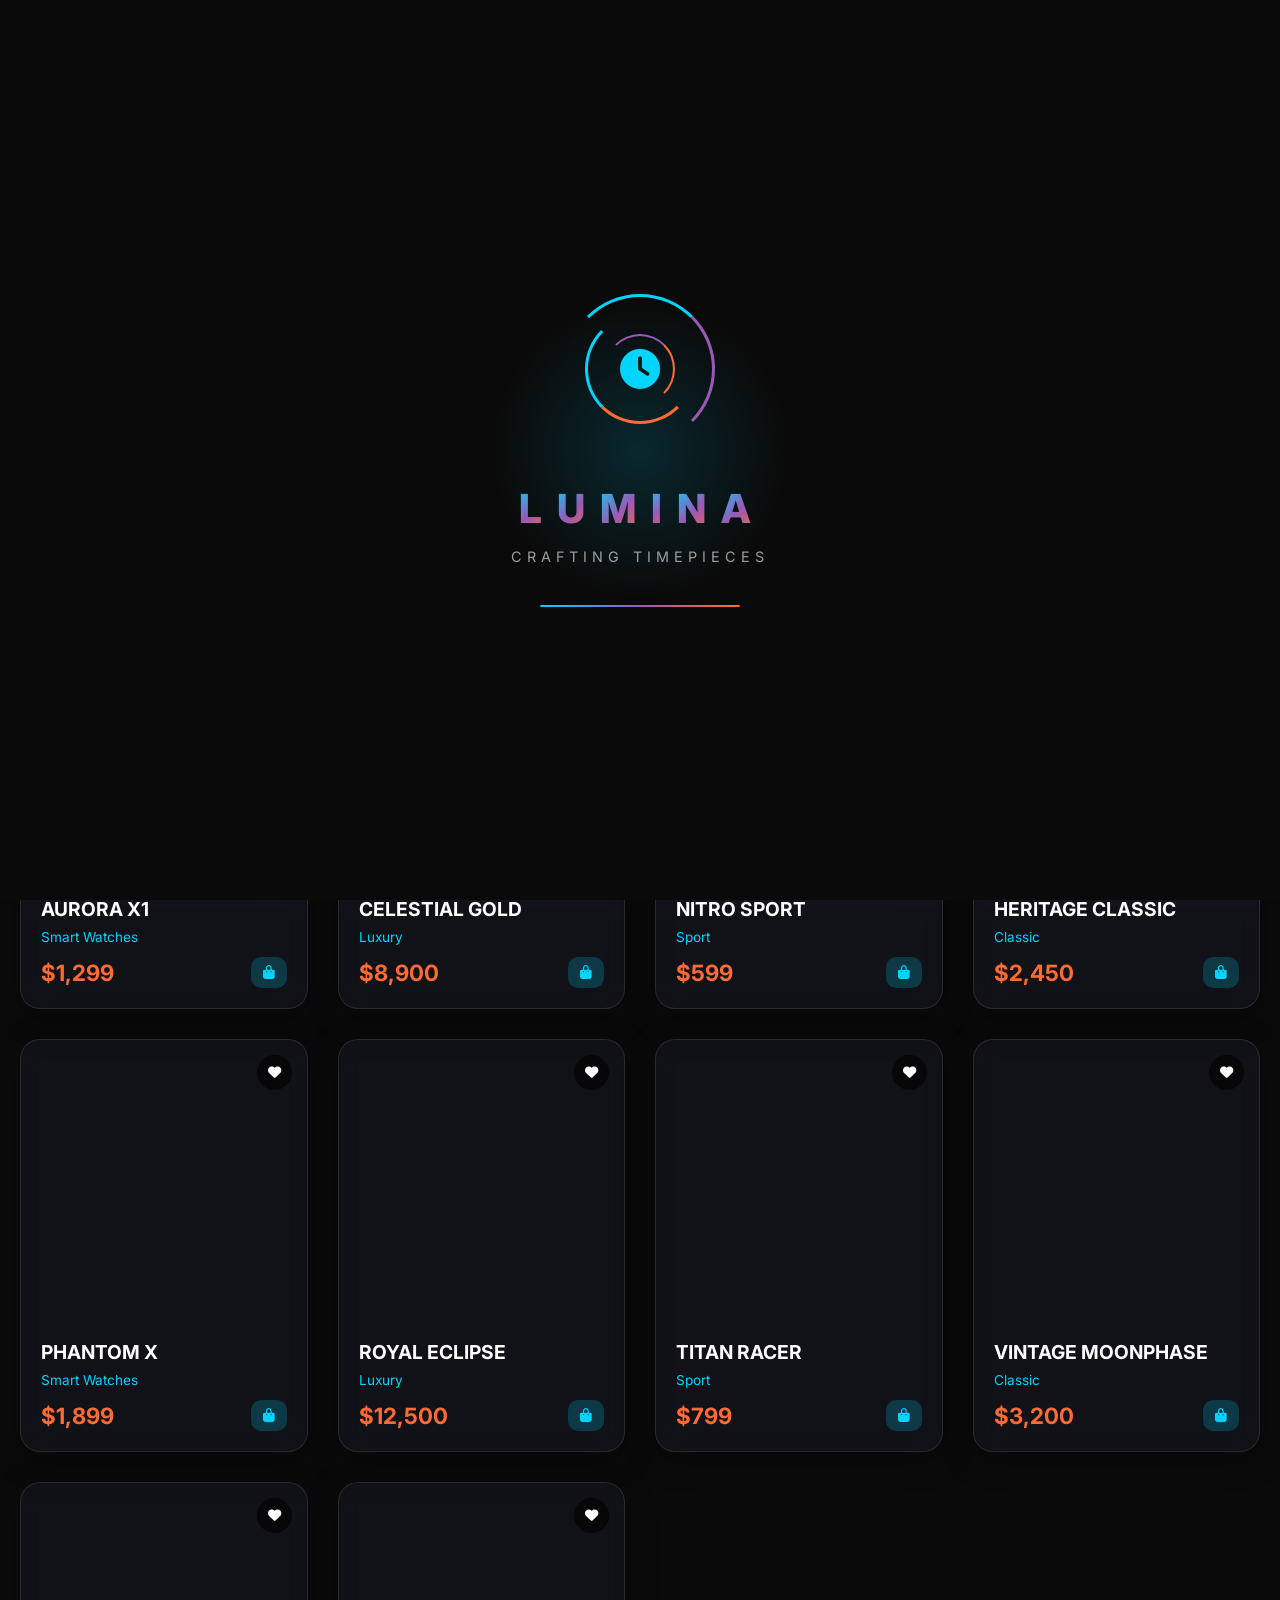
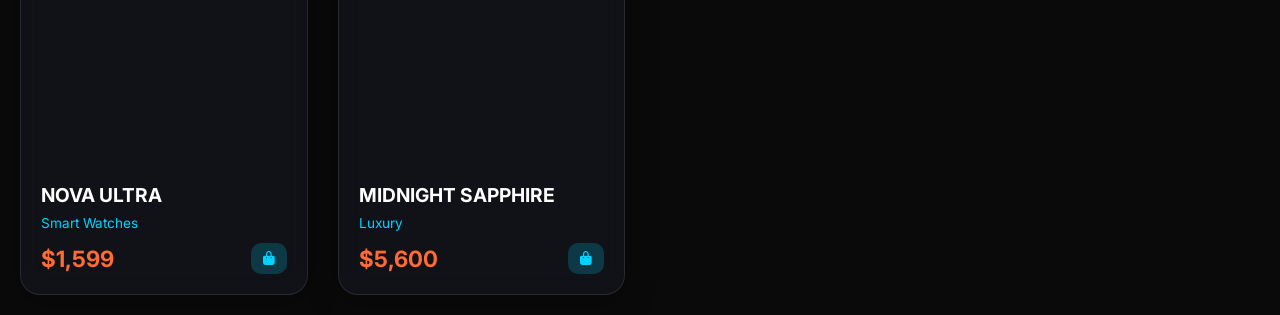
==== admin.html @ 3b51a8f8 "06.04.26(22:30)" ====
<!DOCTYPE html>
<html lang="en">
<head>
    <meta charset="UTF-8">
    <meta name="viewport" content="width=device-width, initial-scale=1.0, user-scalable=yes">
    <title>LUMINA | Admin Dashboard</title>
    <link rel="stylesheet" href="./css/styel.css">
    <link href="https://fonts.googleapis.com/css2?family=Inter:opsz,wght@14..32,300;14..32,400;14..32,600;14..32,700;14..32,800&display=swap" rel="stylesheet">
    <link rel="stylesheet" href="https://cdnjs.cloudflare.com/ajax/libs/font-awesome/6.0.0-beta3/css/all.min.css">
    <style>
        /* Additional admin-specific styles */
        .admin-dashboard {
            max-width: 1400px;
            margin: 0 auto;
            padding: 20px;
        }
        
        .stats-grid {
            display: grid;
            grid-template-columns: repeat(auto-fit, minmax(250px, 1fr));
            gap: 25px;
            margin-bottom: 40px;
        }
        
        .stat-card {
            background: var(--glass-bg);
            backdrop-filter: blur(12px);
            border: 1px solid var(--glass-border);
            border-radius: 20px;
            padding: 25px;
            text-align: center;
            transition: all 0.45s cubic-bezier(0.4, 0, 0.2, 1);
            position: relative;
            overflow: hidden;
        }
        
        .stat-card::before {
            content: '';
            position: absolute;
            top: 0;
            left: -100%;
            width: 100%;
            height: 100%;
            background: linear-gradient(90deg, transparent, rgba(0, 212, 255, 0.1), transparent);
            transition: left 0.5s;
        }
        
        .stat-card:hover::before {
            left: 100%;
        }
        
        .stat-card:hover {
            transform: translateY(-5px);
            box-shadow: 0 10px 30px rgba(0, 212, 255, 0.2);
            border-color: var(--neon-blue);
        }
        
        .stat-card i {
            font-size: 3rem;
            margin-bottom: 15px;
            background: linear-gradient(135deg, var(--neon-blue), var(--neon-purple));
            -webkit-background-clip: text;
            background-clip: text;
            color: transparent;
        }
        
        .stat-card h3 {
            font-size: 2rem;
            margin-bottom: 8px;
        }
        
        .stat-card p {
            color: var(--text-secondary);
            font-size: 0.9rem;
        }
        
        .admin-section {
            background: var(--glass-bg);
            backdrop-filter: blur(12px);
            border: 1px solid var(--glass-border);
            border-radius: 20px;
            padding: 25px;
            margin-bottom: 30px;
            transition: all 0.45s ease;
        }
        
        .admin-section:hover {
            border-color: var(--neon-blue);
            box-shadow: 0 5px 20px rgba(0, 212, 255, 0.1);
        }
        
        .section-title {
            font-size: 1.5rem;
            margin-bottom: 20px;
            display: flex;
            align-items: center;
            gap: 10px;
            color: var(--neon-blue);
            border-bottom: 2px solid var(--neon-blue);
            padding-bottom: 10px;
        }
        
        .products-table {
            overflow-x: auto;
        }
        
        .products-table table {
            width: 100%;
            border-collapse: collapse;
        }
        
        .products-table th,
        .products-table td {
            padding: 12px;
            text-align: left;
            border-bottom: 1px solid var(--glass-border);
        }
        
        .products-table th {
            color: var(--neon-blue);
            font-weight: 600;
            background: rgba(0, 212, 255, 0.05);
        }
        
        .products-table tr:hover {
            background: rgba(0, 212, 255, 0.05);
        }
        
        .product-image-preview {
            width: 50px;
            height: 50px;
            object-fit: cover;
            border-radius: 8px;
        }
        
        .action-buttons {
            display: flex;
            gap: 8px;
        }
        
        .action-btn {
            padding: 6px 12px;
            border: none;
            border-radius: 8px;
            cursor: pointer;
            transition: all 0.45s ease;
            font-size: 0.85rem;
            font-weight: 600;
        }
        
        .edit-btn {
            background: var(--neon-blue);
            color: #000;
        }
        
        .delete-btn {
            background: var(--error);
            color: white;
        }
        
        .action-btn:hover {
            transform: scale(1.05);
            box-shadow: 0 2px 8px rgba(0,0,0,0.3);
        }
        
        .form-group {
            margin-bottom: 20px;
        }
        
        .form-group label {
            display: block;
            margin-bottom: 8px;
            color: var(--text-secondary);
            font-weight: 500;
        }
        
        .form-group input,
        .form-group select,
        .form-group textarea {
            width: 100%;
            padding: 12px;
            background: rgba(255, 255, 255, 0.1);
            border: 1px solid var(--glass-border);
            border-radius: 10px;
            color: var(--text-primary);
            transition: all 0.45s ease;
            font-size: 1rem;
        }
        
        .form-group input:focus,
        .form-group select:focus,
        .form-group textarea:focus {
            outline: none;
            border-color: var(--neon-blue);
            box-shadow: 0 0 15px rgba(0, 212, 255, 0.3);
        }
        
        /* Professional File Upload */
        .file-upload-area {
            border: 2px dashed var(--glass-border);
            border-radius: 12px;
            padding: 20px;
            text-align: center;
            cursor: pointer;
            transition: all 0.45s ease;
            background: rgba(255, 255, 255, 0.03);
        }
        
        .file-upload-area:hover {
            border-color: var(--neon-blue);
            background: rgba(0, 212, 255, 0.05);
        }
        
        .file-upload-area.drag-over {
            border-color: var(--neon-blue);
            background: rgba(0, 212, 255, 0.1);
            transform: scale(1.02);
        }
        
        .upload-icon {
            font-size: 3rem;
            margin-bottom: 10px;
            color: var(--neon-blue);
        }
        
        .upload-text {
            color: var(--text-secondary);
            margin-bottom: 10px;
        }
        
        .upload-hint {
            font-size: 0.8rem;
            color: var(--text-secondary);
            opacity: 0.7;
        }
        
        .image-preview-container {
            margin-top: 15px;
            display: flex;
            justify-content: center;
        }
        
        .image-preview {
            max-width: 200px;
            max-height: 200px;
            border-radius: 12px;
            border: 2px solid var(--neon-blue);
            padding: 5px;
            background: rgba(0,0,0,0.3);
        }
        
        .image-url-input {
            margin-top: 15px;
            position: relative;
        }
        
        .image-url-input input {
            padding-right: 40px;
        }
        
        .clear-image {
            position: absolute;
            right: 10px;
            top: 50%;
            transform: translateY(-50%);
            background: none;
            border: none;
            color: var(--error);
            cursor: pointer;
        }
        
        .quick-actions {
            display: flex;
            gap: 15px;
            margin-bottom: 20px;
            flex-wrap: wrap;
        }
        
        .export-btn {
            background: var(--success);
        }
        
        .bulk-delete-btn {
            background: var(--error);
        }
        
        .back-to-shop {
            position: fixed;
            bottom: 30px;
            right: 30px;
            background: linear-gradient(135deg, var(--neon-blue), var(--neon-purple));
            padding: 12px 20px;
            border-radius: 30px;
            text-decoration: none;
            color: white;
            display: flex;
            align-items: center;
            gap: 10px;
            transition: all 0.45s ease;
            z-index: 100;
            font-weight: 600;
        }
        
        .back-to-shop:hover {
            transform: translateY(-3px);
            box-shadow: 0 5px 20px rgba(0, 212, 255, 0.4);
        }
        
        @media (max-width: 768px) {
            .products-table {
                font-size: 0.85rem;
            }
            
            .action-buttons {
                flex-direction: column;
            }
            
            .stats-grid {
                grid-template-columns: 1fr;
            }
        }
    </style>
</head>
<body>
    <div class="animated-bg"></div>
    <div class="noise-overlay"></div>
    
    <div class="admin-dashboard">
        <!-- Header -->
        <nav class="glass-nav" style="margin: 0 0 30px 0;">
            <div class="nav-brand">
                <div class="brand-icon">
                    <i class="fas fa-crown"></i>
                </div>
                <div class="brand-text">
                    <span class="brand-main">ADMIN</span>
                    <span class="brand-sub">DASHBOARD</span>
                </div>
            </div>
            <div class="nav-controls">
                <span id="admin-welcome" class="welcome-text"></span>
                <button id="logout-admin" class="neon-btn small"><i class="fas fa-sign-out-alt"></i> Logout</button>
            </div>
        </nav>
        
        <!-- Statistics Grid -->
        <div class="stats-grid">
            <div class="stat-card">
                <i class="fas fa-clock"></i>
                <h3 id="total-products">0</h3>
                <p>Total Products</p>
            </div>
            <div class="stat-card">
                <i class="fas fa-tags"></i>
                <h3 id="total-categories">0</h3>
                <p>Categories</p>
            </div>
            <div class="stat-card">
                <i class="fas fa-dollar-sign"></i>
                <h3 id="avg-price">$0</h3>
                <p>Average Price</p>
            </div>
            <div class="stat-card">
                <i class="fas fa-chart-line"></i>
                <h3 id="total-value">$0</h3>
                <p>Inventory Value</p>
            </div>
        </div>
        
        <!-- Quick Actions -->
        <div class="admin-section">
            <div class="section-title">
                <i class="fas fa-bolt"></i>
                <span>Quick Actions</span>
            </div>
            <div class="quick-actions">
                <button id="export-data-btn" class="neon-btn export-btn"><i class="fas fa-download"></i> Export Products</button>
                <button id="bulk-delete-btn" class="neon-btn bulk-delete-btn"><i class="fas fa-trash-alt"></i> Clear All Products</button>
                <button id="refresh-stats-btn" class="neon-btn"><i class="fas fa-sync-alt"></i> Refresh Stats</button>
            </div>
        </div>
        
        <!-- Add/Edit Product Form -->
        <div class="admin-section">
            <div class="section-title">
                <i class="fas fa-plus-circle"></i>
                <span id="form-title">Add New Product</span>
            </div>
            <form id="product-form">
                <div class="form-group">
                    <label><i class="fas fa-tag"></i> Product Name *</label>
                    <input type="text" id="product-name" required placeholder="e.g., AURORA X1">
                </div>
                <div class="form-group">
                    <label><i class="fas fa-dollar-sign"></i> Price (USD) *</label>
                    <input type="number" id="product-price" required placeholder="1299" step="1">
                </div>
                <div class="form-group">
                    <label><i class="fas fa-folder"></i> Category *</label>
                    <select id="product-category" required>
                        <option value="Smart Watches">⌚ Smart Watches</option>
                        <option value="Luxury">💎 Luxury</option>
                        <option value="Sport">🏃 Sport</option>
                        <option value="Classic">🎩 Classic</option>
                    </select>
                </div>
                <div class="form-group">
                    <label><i class="fas fa-align-left"></i> Description *</label>
                    <textarea id="product-description" required rows="3" placeholder="Product description..."></textarea>
                </div>
                <div class="form-group">
                    <label><i class="fas fa-image"></i> Product Image</label>
                    
                    <!-- Professional File Upload Area -->
                    <div id="file-upload-area" class="file-upload-area">
                        <div class="upload-icon">
                            <i class="fas fa-cloud-upload-alt"></i>
                        </div>
                        <div class="upload-text">Drag & drop an image here or click to browse</div>
                        <div class="upload-hint">Supports JPG, PNG, GIF (Max 5MB)</div>
                        <input type="file" id="product-image-file" accept="image/*" style="display: none;">
                    </div>
                    
                    <!-- OR Divider -->
                    <div style="text-align: center; margin: 15px 0; color: var(--text-secondary);">
                        <span>━━━━━ OR ━━━━━</span>
                    </div>
                    
                    <!-- Image URL Input -->
                    <div class="image-url-input">
                        <input type="text" id="product-image-url" placeholder="Enter image URL...">
                        <button type="button" id="clear-image" class="clear-image" style="display: none;">
                            <i class="fas fa-times-circle"></i>
                        </button>
                    </div>
                    
                    <!-- Image Preview -->
                    <div id="image-preview-container" class="image-preview-container"></div>
                </div>
                <div class="form-group">
                    <button type="submit" id="submit-product" class="neon-btn"><i class="fas fa-save"></i> Add Product</button>
                    <button type="button" id="cancel-edit" class="neon-btn outline" style="display:none;"><i class="fas fa-times"></i> Cancel Edit</button>
                </div>
            </form>
        </div>
        
        <!-- Products Management Table -->
        <div class="admin-section">
            <div class="section-title">
                <i class="fas fa-list-ul"></i>
                <span>Manage Products</span>
            </div>
            <div class="products-table">
                <table>
                    <thead>
                        <tr>
                            <th>Image</th>
                            <th>Name</th>
                            <th>Category</th>
                            <th>Price</th>
                            <th>Actions</th>
                        </tr>
                    </thead>
                    <tbody id="products-table-body">
                        <tr><td colspan="5">Loading products...</td></tr>
                    </tbody>
                </table>
            </div>
        </div>
        
        <!-- Category Management -->
        <div class="admin-section">
            <div class="section-title">
                <i class="fas fa-chart-pie"></i>
                <span>Category Statistics</span>
            </div>
            <div id="category-stats" style="display: grid; grid-template-columns: repeat(auto-fit, minmax(200px, 1fr)); gap: 15px;">
            </div>
        </div>
    </div>
    
    <a href="index.html" class="back-to-shop">
        <i class="fas fa-store"></i>
        Back to Shop
    </a>
    
    <div id="toast-container"></div>
    
    <script src="./js/admin.js"></script>
</body>
</html>
---- css/styel.css ----
/* ==================== RESET & BASE ==================== */
* {
    margin: 0;
    padding: 0;
    box-sizing: border-box;
}

:root {
    --bg-dark: #0a0a0a;
    --bg-darker: #050505;
    --glass-bg: rgba(20, 20, 30, 0.7);
    --glass-border: rgba(255, 255, 255, 0.1);
    --neon-blue: #00d4ff;
    --neon-purple: #9b59b6;
    --neon-orange: #ff6b35;
    --text-primary: #ffffff;
    --text-secondary: rgba(255, 255, 255, 0.7);
    --card-bg: rgba(25, 25, 35, 0.8);
    --success: #00ff88;
    --error: #ff4757;
    --warning: #ffa502;
}

body.light-mode {
    --bg-dark: #f5f5f7;
    --bg-darker: #e8e8ec;
    --glass-bg: rgba(255, 255, 255, 0.8);
    --glass-border: rgba(0, 0, 0, 0.1);
    --text-primary: #1a1a2e;
    --text-secondary: rgba(0, 0, 0, 0.7);
    --card-bg: rgba(255, 255, 255, 0.9);
}

body {
    font-family: 'Inter', sans-serif;
    background: var(--bg-dark);
    color: var(--text-primary);
    overflow-x: hidden;
    transition: all 0.45s cubic-bezier(0.4, 0, 0.2, 1);
}

/* ==================== NOISE OVERLAY ==================== */
.noise-overlay {
    position: fixed;
    top: 0;
    left: 0;
    width: 100%;
    height: 100%;
    pointer-events: none;
    z-index: -1;
    opacity: 0.03;
    background-image: url("data:image/svg+xml,%3Csvg viewBox='0 0 400 400' xmlns='http://www.w3.org/2000/svg'%3E%3Cfilter id='noiseFilter'%3E%3CfeTurbulence type='fractalNoise' baseFrequency='0.9' numOctaves='3' stitchTiles='stitch'/%3E%3C/filter%3E%3Crect width='100%25' height='100%25' filter='url(%23noiseFilter)'/%3E%3C/svg%3E");
}

/* ==================== PREMIUM LOADER (Fixed - Visible & Slower) ==================== */
#loader-wrapper {
    position: fixed;
    top: 0;
    left: 0;
    width: 100%;
    height: 100%;
    background: #0a0a0a;
    display: flex;
    flex-direction: column;
    justify-content: center;
    align-items: center;
    z-index: 9999;
    transition: opacity 1s ease;
}

/* Background glow effect */
#loader-wrapper::before {
    content: '';
    position: absolute;
    top: 50%;
    left: 50%;
    transform: translate(-50%, -50%);
    width: 300px;
    height: 300px;
    background: radial-gradient(circle, rgba(0,212,255,0.15) 0%, transparent 70%);
    border-radius: 50%;
    animation: glowPulse 2s ease-in-out infinite;
}

.loader-container {
    position: relative;
    width: 150px;
    height: 150px;
    margin-bottom: 40px;
    z-index: 2;
}

/* Outer ring */
.loader-ring {
    position: absolute;
    top: 0;
    left: 0;
    width: 100%;
    height: 100%;
    border: 3px solid transparent;
    border-top: 3px solid #00d4ff;
    border-right: 3px solid #9b59b6;
    border-radius: 50%;
    animation: spin 2s linear infinite;
}

/* Middle ring */
.loader-ring-middle {
    position: absolute;
    top: 20px;
    left: 20px;
    width: calc(100% - 40px);
    height: calc(100% - 40px);
    border: 3px solid transparent;
    border-bottom: 3px solid #ff6b35;
    border-left: 3px solid #00d4ff;
    border-radius: 50%;
    animation: spin-reverse 1.5s linear infinite;
}

/* Inner ring */
.loader-ring-inner {
    position: absolute;
    top: 40px;
    left: 40px;
    width: calc(100% - 80px);
    height: calc(100% - 80px);
    border: 2px solid transparent;
    border-top: 2px solid #9b59b6;
    border-right: 2px solid #ff6b35;
    border-radius: 50%;
    animation: spin 1.2s linear infinite;
}

/* Center logo */
.loader-logo {
    position: absolute;
    top: 50%;
    left: 50%;
    transform: translate(-50%, -50%);
    font-size: 2.5rem;
    color: #00d4ff;
    animation: pulseGlow 2s ease-in-out infinite;
}

/* Main text - LUMINA */
.loader-text {
    font-size: 2.5rem;
    font-weight: 800;
    letter-spacing: 10px;
    margin-bottom: 15px;
    display: flex;
    gap: 5px;
    z-index: 2;
}

.loader-text span {
    display: inline-block;
    background: linear-gradient(135deg, #00d4ff, #9b59b6, #ff6b35);
    -webkit-background-clip: text;
    background-clip: text;
    color: transparent;
    opacity: 0;
    transform: translateY(30px);
    animation: letterRise 0.6s ease forwards;
}

.loader-text span:nth-child(1) { animation-delay: 0.1s; }
.loader-text span:nth-child(2) { animation-delay: 0.2s; }
.loader-text span:nth-child(3) { animation-delay: 0.3s; }
.loader-text span:nth-child(4) { animation-delay: 0.4s; }
.loader-text span:nth-child(5) { animation-delay: 0.5s; }
.loader-text span:nth-child(6) { animation-delay: 0.6s; }

/* Subtitle */
.loader-subtitle {
    font-size: 0.9rem;
    letter-spacing: 5px;
    color: rgba(255, 255, 255, 0.6);
    z-index: 2;
    opacity: 0;
    animation: fadeInUp 0.8s ease forwards 0.8s;
}

/* Progress bar */
.loader-progress {
    width: 200px;
    height: 2px;
    background: rgba(255, 255, 255, 0.1);
    border-radius: 2px;
    margin-top: 40px;
    overflow: hidden;
    z-index: 2;
}

.loader-progress-bar {
    height: 100%;
    width: 0%;
    background: linear-gradient(90deg, #00d4ff, #9b59b6, #ff6b35);
    border-radius: 2px;
    animation: progressLoad 2.5s ease-out forwards;
}

/* Animations */
@keyframes spin {
    to { transform: rotate(360deg); }
}

@keyframes spin-reverse {
    to { transform: rotate(-360deg); }
}

@keyframes pulseGlow {
    0%, 100% { 
        opacity: 1; 
        text-shadow: 0 0 10px #00d4ff;
    }
    50% { 
        opacity: 0.7; 
        text-shadow: 0 0 30px #00d4ff, 0 0 10px #9b59b6;
    }
}

@keyframes glowPulse {
    0%, 100% { 
        opacity: 0.3;
        transform: translate(-50%, -50%) scale(1);
    }
    50% { 
        opacity: 0.6;
        transform: translate(-50%, -50%) scale(1.2);
    }
}

@keyframes letterRise {
    0% { 
        opacity: 0; 
        transform: translateY(30px);
    }
    100% { 
        opacity: 1; 
        transform: translateY(0);
    }
}

@keyframes fadeInUp {
    from {
        opacity: 0;
        transform: translateY(20px);
    }
    to {
        opacity: 1;
        transform: translateY(0);
    }
}

@keyframes progressLoad {
    0% { width: 0%; }
    30% { width: 40%; }
    60% { width: 75%; }
    100% { width: 100%; }
}
/* ==================== ANIMATED BACKGROUND ==================== */
.animated-bg {
    position: fixed;
    top: 0;
    left: 0;
    width: 100%;
    height: 100%;
    z-index: -2;
    background: radial-gradient(circle at 20% 50%, rgba(0, 212, 255, 0.08) 0%, transparent 50%),
                radial-gradient(circle at 80% 80%, rgba(155, 89, 182, 0.08) 0%, transparent 50%),
                linear-gradient(135deg, #0a0a0a 0%, #1a1a2e 100%);
}

body.light-mode .animated-bg {
    background: radial-gradient(circle at 20% 50%, rgba(0, 212, 255, 0.1) 0%, transparent 50%),
                radial-gradient(circle at 80% 80%, rgba(155, 89, 182, 0.08) 0%, transparent 50%),
                linear-gradient(135deg, #e8e8ec 0%, #ffffff 100%);
}

/* ==================== GLASSMORPHISM ==================== */
.glass-nav, .glass-card, .slide-panel, .modal-content {
    background: var(--glass-bg);
    backdrop-filter: blur(12px);
    border: 1px solid var(--glass-border);
    border-radius: 20px;
    box-shadow: 0 8px 32px rgba(0, 0, 0, 0.3);
    transition: all 0.45s cubic-bezier(0.4, 0, 0.2, 1);
}

/* ==================== PREMIUM NAVBAR ==================== */
.glass-nav {
    position: sticky;
    top: 20px;
    margin: 20px;
    padding: 12px 30px;
    display: flex;
    justify-content: space-between;
    align-items: center;
    z-index: 100;
    backdrop-filter: blur(20px);
}

.nav-brand {
    display: flex;
    align-items: center;
    gap: 15px;
}

.brand-icon {
    position: relative;
    font-size: 2rem;
    color: var(--neon-blue);
}

.brand-text {
    display: flex;
    flex-direction: column;
}

.brand-main {
    font-size: 1.5rem;
    font-weight: 800;
    background: linear-gradient(135deg, var(--neon-blue), var(--neon-purple));
    -webkit-background-clip: text;
    background-clip: text;
    color: transparent;
    letter-spacing: 2px;
}

.brand-sub {
    font-size: 0.7rem;
    letter-spacing: 3px;
    color: var(--text-secondary);
}

.nav-controls {
    display: flex;
    gap: 15px;
    align-items: center;
    flex-wrap: wrap;
}

.icon-group {
    display: flex;
    gap: 10px;
}

.icon-btn {
    background: rgba(255, 255, 255, 0.05);
    border: 1px solid var(--glass-border);
    color: var(--text-primary);
    padding: 10px 15px;
    border-radius: 12px;
    cursor: pointer;
    transition: all 0.45s cubic-bezier(0.4, 0, 0.2, 1);
    position: relative;
}

.icon-btn .tooltip {
    position: absolute;
    bottom: -30px;
    left: 50%;
    transform: translateX(-50%);
    background: var(--neon-blue);
    color: #000;
    padding: 4px 8px;
    border-radius: 6px;
    font-size: 0.7rem;
    white-space: nowrap;
    opacity: 0;
    visibility: hidden;
    transition: all 0.3s;
    pointer-events: none;
}

.icon-btn:hover .tooltip {
    opacity: 1;
    visibility: visible;
    bottom: -35px;
}

.icon-btn:hover {
    background: var(--neon-blue);
    color: #000;
    transform: translateY(-2px);
    box-shadow: 0 0 20px rgba(0, 212, 255, 0.5);
}

.badge {
    position: absolute;
    top: -5px;
    right: -5px;
    background: var(--neon-orange);
    color: white;
    font-size: 0.7rem;
    padding: 2px 6px;
    border-radius: 20px;
    font-weight: bold;
}

/* ==================== HERO SECTION ==================== */
.hero-section {
    text-align: center;
    padding: 60px 20px 40px;
    margin: 0 20px;
}

.hero-badge {
    display: inline-block;
    background: rgba(0, 212, 255, 0.1);
    border: 1px solid var(--neon-blue);
    padding: 5px 15px;
    border-radius: 30px;
    font-size: 0.8rem;
    color: var(--neon-blue);
    margin-bottom: 20px;
}

.hero-title {
    font-size: 3.5rem;
    font-weight: 800;
    margin-bottom: 20px;
    line-height: 1.2;
}

.gradient-text {
    background: linear-gradient(135deg, var(--neon-blue), var(--neon-purple), var(--neon-orange));
    -webkit-background-clip: text;
    background-clip: text;
    color: transparent;
}

.hero-subtitle {
    font-size: 1.1rem;
    color: var(--text-secondary);
    max-width: 600px;
    margin: 0 auto 30px;
    line-height: 1.6;
}

.hero-stats {
    display: flex;
    justify-content: center;
    gap: 50px;
}

.hero-stat {
    text-align: center;
}

.stat-number {
    display: block;
    font-size: 1.5rem;
    font-weight: 700;
    color: var(--neon-blue);
}

.stat-label {
    font-size: 0.8rem;
    color: var(--text-secondary);
}

/* ==================== SEARCH ==================== */
.search-wrapper {
    position: relative;
}

.search-wrapper i {
    position: absolute;
    left: 15px;
    top: 50%;
    transform: translateY(-50%);
    color: var(--text-secondary);
    z-index: 1;
}

.search-wrapper input {
    background: rgba(255, 255, 255, 0.1);
    border: 1px solid var(--glass-border);
    color: var(--text-primary);
    padding: 10px 15px 10px 40px;
    border-radius: 12px;
    width: 250px;
    transition: all 0.45s cubic-bezier(0.4, 0, 0.2, 1);
}

.search-wrapper input:focus {
    outline: none;
    border-color: var(--neon-blue);
    box-shadow: 0 0 15px rgba(0, 212, 255, 0.3);
}

/* ==================== BUTTONS ==================== */
.neon-btn {
    background: linear-gradient(135deg, var(--neon-blue), var(--neon-purple));
    border: none;
    color: white;
    padding: 10px 25px;
    border-radius: 12px;
    font-weight: 600;
    cursor: pointer;
    transition: all 0.45s cubic-bezier(0.4, 0, 0.2, 1);
    position: relative;
    overflow: hidden;
}

.neon-btn:hover {
    transform: translateY(-2px);
    box-shadow: 0 0 25px rgba(0, 212, 255, 0.6);
}

.neon-btn.small {
    padding: 6px 15px;
    font-size: 0.85rem;
}

.neon-btn.outline {
    background: transparent;
    border: 2px solid var(--neon-blue);
}

.neon-btn.full {
    width: 100%;
}

.neon-btn::after {
    content: '';
    position: absolute;
    top: 50%;
    left: 50%;
    width: 0;
    height: 0;
    border-radius: 50%;
    background: rgba(255, 255, 255, 0.5);
    transform: translate(-50%, -50%);
    transition: width 0.6s, height 0.6s;
}

.neon-btn:active::after {
    width: 300px;
    height: 300px;
}

/* ==================== CATEGORY FILTER ==================== */
.category-strip {
    display: flex;
    gap: 15px;
    justify-content: center;
    margin: 30px 20px;
    flex-wrap: wrap;
}

.cat-filter {
    background: var(--card-bg);
    border: 1px solid var(--glass-border);
    color: var(--text-primary);
    padding: 10px 25px;
    border-radius: 30px;
    cursor: pointer;
    transition: all 0.45s cubic-bezier(0.4, 0, 0.2, 1);
    font-weight: 500;
    display: inline-flex;
    align-items: center;
    gap: 8px;
}

.cat-filter i {
    font-size: 1rem;
}

.cat-filter:hover, .cat-filter.active {
    background: linear-gradient(135deg, var(--neon-blue), var(--neon-purple));
    color: white;
    transform: translateY(-3px);
    box-shadow: 0 5px 20px rgba(0, 212, 255, 0.4);
}

/* ==================== PRODUCTS GRID ==================== */
.products-grid {
    display: grid;
    grid-template-columns: repeat(auto-fill, minmax(280px, 1fr));
    gap: 30px;
    padding: 20px;
    margin: 0 auto;
    max-width: 1400px;
}

.product-card {
    cursor: pointer;
    transition: all 0.45s cubic-bezier(0.4, 0, 0.2, 1);
    overflow: hidden;
    position: relative;
    background: var(--glass-bg);
    backdrop-filter: blur(12px);
    border: 1px solid var(--glass-border);
    border-radius: 20px;
}

.product-card:hover {
    transform: translateY(-10px) scale(1.02);
    box-shadow: 0 20px 40px rgba(0, 212, 255, 0.2);
    border-color: var(--neon-blue);
}

.card-img-wrapper {
    position: relative;
    overflow: hidden;
    height: 280px;
}

.card-img-wrapper img {
    width: 100%;
    height: 100%;
    object-fit: cover;
    transition: transform 0.45s cubic-bezier(0.4, 0, 0.2, 1);
}

.product-card:hover .card-img-wrapper img {
    transform: scale(1.1);
}

.fav-btn {
    position: absolute;
    top: 15px;
    right: 15px;
    background: rgba(0, 0, 0, 0.6);
    border: none;
    color: white;
    width: 35px;
    height: 35px;
    border-radius: 50%;
    cursor: pointer;
    transition: all 0.45s cubic-bezier(0.4, 0, 0.2, 1);
    z-index: 2;
    display: flex;
    align-items: center;
    justify-content: center;
}

.fav-btn.active {
    color: #ff4757;
    background: rgba(255, 71, 87, 0.8);
}

.fav-btn:hover {
    transform: scale(1.1);
}

.card-info {
    padding: 20px;
}

.card-info h3 {
    font-size: 1.2rem;
    margin-bottom: 8px;
}

.category {
    color: var(--neon-blue);
    font-size: 0.85rem;
    margin-bottom: 12px;
}

.price-row {
    display: flex;
    justify-content: space-between;
    align-items: center;
}

.price {
    font-size: 1.4rem;
    font-weight: 700;
    color: var(--neon-orange);
}

.quick-cart {
    background: rgba(0, 212, 255, 0.2);
    border: none;
    color: var(--neon-blue);
    padding: 8px 12px;
    border-radius: 10px;
    cursor: pointer;
    transition: all 0.45s cubic-bezier(0.4, 0, 0.2, 1);
}

.quick-cart:hover {
    background: var(--neon-blue);
    color: #000;
    transform: scale(1.1);
}

/* ==================== MODAL ==================== */
.modal {
    display: none;
    position: fixed;
    top: 0;
    left: 0;
    width: 100%;
    height: 100%;
    background: rgba(0, 0, 0, 0.8);
    backdrop-filter: blur(8px);
    z-index: 1000;
    justify-content: center;
    align-items: center;
}

.modal-content {
    max-width: 500px;
    width: 90%;
    padding: 30px;
    position: relative;
    animation: modalSlideIn 0.45s cubic-bezier(0.4, 0, 0.2, 1);
}

@keyframes modalSlideIn {
    from {
        transform: translateY(-50px);
        opacity: 0;
    }
    to {
        transform: translateY(0);
        opacity: 1;
    }
}

.modal-close {
    position: absolute;
    top: 15px;
    right: 20px;
    font-size: 2rem;
    cursor: pointer;
    transition: all 0.45s cubic-bezier(0.4, 0, 0.2, 1);
}

.modal-close:hover {
    color: var(--neon-blue);
    transform: rotate(90deg);
}

.modal-actions {
    display: flex;
    gap: 15px;
    margin-top: 20px;
}

#modal-details img {
    width: 100%;
    border-radius: 16px;
    margin-bottom: 1rem;
}

#modal-details h2 {
    font-size: 1.5rem;
    margin-bottom: 10px;
}

#modal-details .price {
    font-size: 1.8rem;
    margin: 15px 0;
}

#modal-details .description {
    line-height: 1.6;
    color: var(--text-secondary);
}

/* ==================== AUTH MODALS ==================== */
.auth-modal .modal-content {
    max-width: 400px;
    text-align: center;
}

.auth-icon {
    font-size: 3rem;
    color: var(--neon-blue);
    margin-bottom: 15px;
}

.auth-modal h3 {
    font-size: 1.8rem;
    margin-bottom: 8px;
    background: linear-gradient(135deg, var(--neon-blue), var(--neon-purple));
    -webkit-background-clip: text;
    background-clip: text;
    color: transparent;
}

.auth-subtitle {
    color: var(--text-secondary);
    margin-bottom: 25px;
    font-size: 0.9rem;
}

.auth-modal input {
    width: 100%;
    padding: 14px;
    margin-bottom: 20px;
    background: rgba(255, 255, 255, 0.1);
    border: 1px solid var(--glass-border);
    border-radius: 12px;
    color: var(--text-primary);
    font-size: 1rem;
    transition: all 0.45s cubic-bezier(0.4, 0, 0.2, 1);
}

.auth-modal input:focus {
    outline: none;
    border-color: var(--neon-blue);
    box-shadow: 0 0 15px rgba(0, 212, 255, 0.3);
}

.auth-footer {
    margin-top: 20px;
    color: var(--text-secondary);
    font-size: 0.9rem;
}

.auth-footer a {
    color: var(--neon-blue);
    text-decoration: none;
    cursor: pointer;
}

.auth-footer a:hover {
    text-decoration: underline;
}

/* ==================== SLIDE PANELS ==================== */
.slide-panel {
    position: fixed;
    top: 0;
    right: -450px;
    width: 400px;
    height: 100vh;
    background: var(--glass-bg);
    backdrop-filter: blur(20px);
    z-index: 1001;
    transition: right 0.45s cubic-bezier(0.4, 0, 0.2, 1);
    display: flex;
    flex-direction: column;
    border-left: 1px solid var(--glass-border);
}

.slide-panel.open {
    right: 0;
}

.panel-header {
    padding: 20px;
    border-bottom: 1px solid var(--glass-border);
    display: flex;
    justify-content: space-between;
    align-items: center;
}

.panel-title {
    font-size: 1.3rem;
    font-weight: 700;
    display: flex;
    align-items: center;
    gap: 10px;
}

.panel-title i {
    color: var(--neon-blue);
}

.close-panel {
    background: none;
    border: none;
    color: var(--text-primary);
    font-size: 1.5rem;
    cursor: pointer;
    transition: all 0.45s ease;
}

.close-panel:hover {
    transform: rotate(90deg);
    color: var(--neon-blue);
}

.cart-items {
    flex: 1;
    overflow-y: auto;
    padding: 20px;
}

.cart-item {
    display: flex;
    gap: 15px;
    padding: 15px;
    background: rgba(255, 255, 255, 0.05);
    border-radius: 12px;
    margin-bottom: 10px;
    transition: all 0.45s cubic-bezier(0.4, 0, 0.2, 1);
}

.cart-item:hover {
    background: rgba(0, 212, 255, 0.1);
    transform: translateX(-5px);
}

.cart-item img {
    width: 70px;
    height: 70px;
    object-fit: cover;
    border-radius: 10px;
}

.cart-item-info {
    flex: 1;
}

.cart-item-info h4 {
    margin-bottom: 5px;
}

.qty-control {
    display: flex;
    gap: 10px;
    align-items: center;
    margin-top: 10px;
}

.qty-btn {
    background: rgba(0, 212, 255, 0.2);
    border: none;
    color: var(--neon-blue);
    padding: 5px 10px;
    border-radius: 8px;
    cursor: pointer;
    transition: all 0.45s cubic-bezier(0.4, 0, 0.2, 1);
}

.qty-btn:hover {
    background: var(--neon-blue);
    color: #000;
    transform: scale(1.05);
}

.remove-item {
    background: rgba(255, 71, 87, 0.2);
    border: none;
    color: var(--error);
    padding: 5px 10px;
    border-radius: 8px;
    cursor: pointer;
    transition: all 0.45s ease;
}

.remove-item:hover {
    background: var(--error);
    color: white;
    transform: scale(1.05);
}

.cart-footer {
    padding: 20px;
    border-top: 1px solid var(--glass-border);
}

.cart-total {
    font-size: 1.3rem;
    font-weight: 700;
    text-align: right;
    margin-bottom: 15px;
}

/* ==================== TOAST NOTIFICATIONS ==================== */
#toast-container {
    position: fixed;
    bottom: 20px;
    right: 20px;
    z-index: 9999;
}

.toast {
    background: var(--card-bg);
    backdrop-filter: blur(10px);
    border-left: 4px solid var(--neon-blue);
    padding: 15px 25px;
    margin-top: 10px;
    border-radius: 10px;
    animation: slideInRight 0.45s cubic-bezier(0.4, 0, 0.2, 1);
    display: flex;
    align-items: center;
    gap: 12px;
    box-shadow: 0 5px 20px rgba(0, 0, 0, 0.3);
}

.toast.success { border-left-color: var(--success); }
.toast.error { border-left-color: var(--error); }
.toast.info { border-left-color: var(--neon-blue); }

@keyframes slideInRight {
    from { transform: translateX(100%); opacity: 0; }
    to { transform: translateX(0); opacity: 1; }
}

/* ==================== EMPTY STATES ==================== */
.empty-state, .empty-cart {
    text-align: center;
    padding: 60px 20px;
    color: var(--text-secondary);
}

.empty-state i, .empty-cart i {
    font-size: 4rem;
    margin-bottom: 20px;
    opacity: 0.5;
}

/* ==================== USER MENU ==================== */
.user-menu {
    display: flex;
    align-items: center;
    gap: 15px;
}

.user-avatar {
    width: 35px;
    height: 35px;
    background: linear-gradient(135deg, var(--neon-blue), var(--neon-purple));
    border-radius: 50%;
    display: flex;
    align-items: center;
    justify-content: center;
}

.welcome-text {
    display: flex;
    align-items: center;
    gap: 8px;
    color: var(--neon-blue);
    font-weight: 600;
}

.auth-buttons {
    display: flex;
    gap: 10px;
}

/* ==================== ADMIN PANEL STYLES ==================== */
.admin-panel {
    margin: 20px;
    padding: 25px;
    display: none;
    background: var(--glass-bg);
    backdrop-filter: blur(12px);
    border: 1px solid var(--glass-border);
    border-radius: 20px;
}

.admin-header {
    font-size: 1.3rem;
    font-weight: 700;
    margin-bottom: 20px;
    color: var(--neon-orange);
}

.admin-form input, 
.admin-form select, 
.admin-form textarea {
    width: 100%;
    padding: 12px;
    margin-bottom: 15px;
    background: rgba(255, 255, 255, 0.1);
    border: 1px solid var(--glass-border);
    border-radius: 10px;
    color: var(--text-primary);
}

.admin-list {
    margin-top: 20px;
    max-height: 300px;
    overflow-y: auto;
}

.admin-item {
    display: flex;
    justify-content: space-between;
    align-items: center;
    padding: 10px;
    background: rgba(255, 255, 255, 0.05);
    margin-bottom: 8px;
    border-radius: 8px;
}

.admin-item button {
    margin-left: 8px;
    padding: 5px 12px;
    border: none;
    border-radius: 6px;
    cursor: pointer;
}

/* ==================== SCROLLBAR ==================== */
::-webkit-scrollbar { width: 8px; }
::-webkit-scrollbar-track { background: var(--bg-darker); border-radius: 10px; }
::-webkit-scrollbar-thumb { background: var(--neon-blue); border-radius: 10px; }
::-webkit-scrollbar-thumb:hover { background: var(--neon-purple); }

/* ==================== RESPONSIVE ==================== */
@media (max-width: 768px) {
    .glass-nav {
        flex-direction: column;
        gap: 15px;
        margin: 10px;
    }
    
    .nav-controls {
        flex-wrap: wrap;
        justify-content: center;
    }
    
    .search-wrapper input {
        width: 200px;
    }
    
    .hero-title {
        font-size: 2rem;
    }
    
    .hero-stats {
        gap: 25px;
        flex-wrap: wrap;
    }
    
    .products-grid {
        grid-template-columns: repeat(auto-fill, minmax(240px, 1fr));
        gap: 20px;
    }
    
    .slide-panel {
        width: 100%;
        right: -100%;
    }
    
    .category-strip {
        gap: 10px;
    }
    
    .cat-filter {
        padding: 6px 15px;
        font-size: 0.85rem;
    }
    
    .auth-modal .modal-content {
        max-width: 90%;
        padding: 25px;
    }
}

@media (max-width: 480px) {
    .products-grid {
        grid-template-columns: 1fr;
    }
    
    .modal-content {
        width: 95%;
        padding: 20px;
    }
    
    .hero-title {
        font-size: 1.5rem;
    }
    
    .hero-section {
        padding: 30px 15px;
    }
    
    .brand-main {
        font-size: 1.2rem;
    }
}
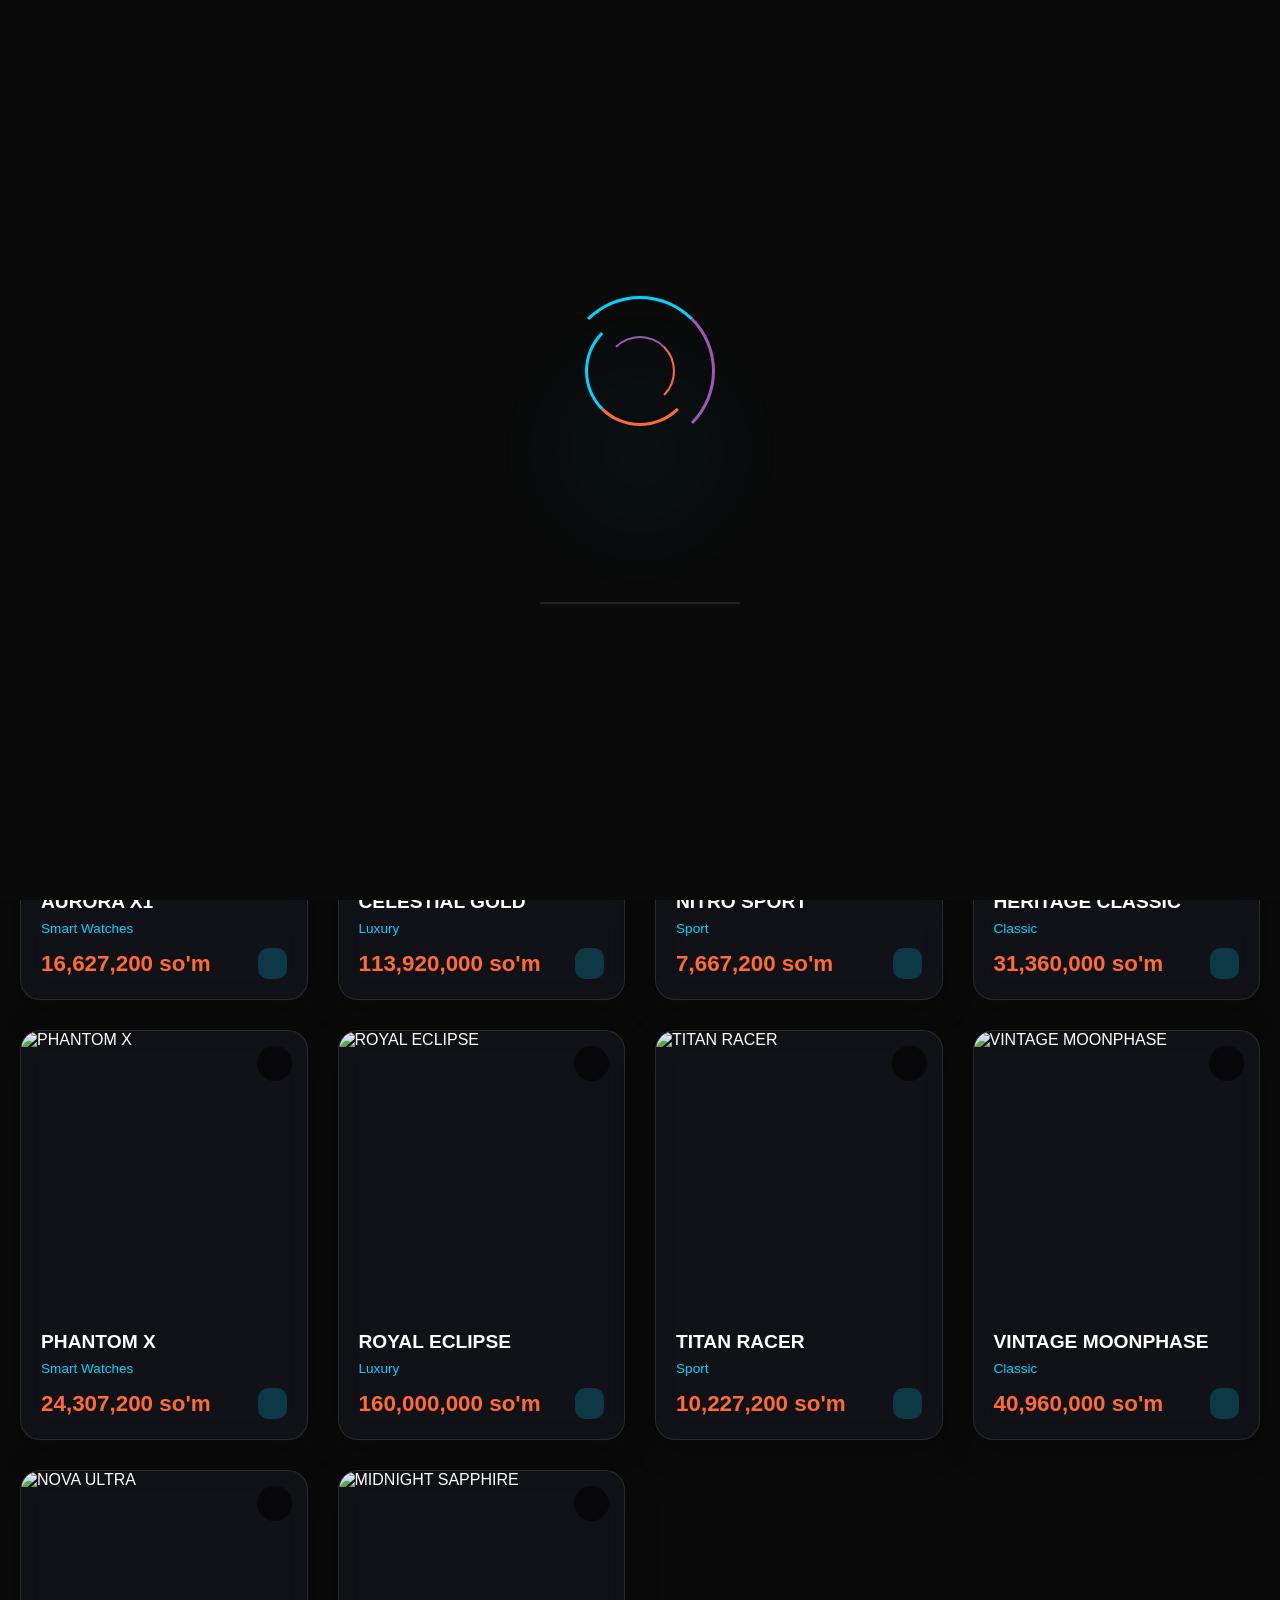
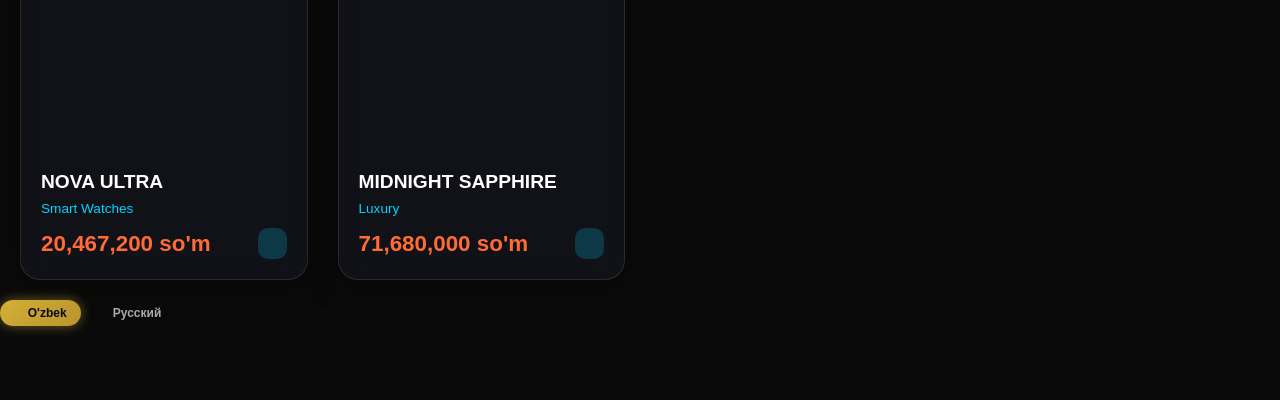
==== commit 969af04b: "Styles added 07.04.2026(15:30)" ====
--- a/admin.html
+++ b/admin.html
@@ -133,6 +133,14 @@
             border-radius: 8px;
         }
         
+        .category-badge {
+            background: rgba(212, 175, 55, 0.2);
+            color: #d4af37;
+            padding: 4px 10px;
+            border-radius: 20px;
+            font-size: 0.8rem;
+        }
+        
         .action-buttons {
             display: flex;
             gap: 8px;
@@ -163,6 +171,110 @@
             box-shadow: 0 2px 8px rgba(0,0,0,0.3);
         }
         
+        /* Categories Grid */
+        .categories-grid {
+            display: grid;
+            grid-template-columns: repeat(auto-fill, minmax(280px, 1fr));
+            gap: 20px;
+            margin-top: 20px;
+        }
+        
+        .category-card {
+            background: rgba(255, 255, 255, 0.05);
+            border-radius: 16px;
+            padding: 20px;
+            display: flex;
+            align-items: center;
+            gap: 15px;
+            transition: all 0.3s ease;
+            border: 1px solid rgba(255, 255, 255, 0.1);
+        }
+        
+        .category-card:hover {
+            transform: translateY(-3px);
+            border-color: var(--neon-blue);
+            box-shadow: 0 5px 20px rgba(0, 212, 255, 0.15);
+        }
+        
+        .category-icon {
+            width: 55px;
+            height: 55px;
+            border-radius: 14px;
+            display: flex;
+            align-items: center;
+            justify-content: center;
+            font-size: 24px;
+            background: rgba(0, 212, 255, 0.1);
+            transition: all 0.3s;
+        }
+        
+        .category-info {
+            flex: 1;
+        }
+        
+        .category-info h4 {
+            font-size: 1.1rem;
+            margin-bottom: 5px;
+        }
+        
+        .category-product-count {
+            font-size: 0.8rem;
+            color: var(--text-secondary);
+        }
+        
+        .category-actions {
+            display: flex;
+            gap: 8px;
+        }
+        
+        .category-actions .action-btn {
+            padding: 6px 10px;
+            font-size: 0.8rem;
+        }
+        
+        .edit-cat-btn {
+            background: rgba(0, 212, 255, 0.2);
+            color: var(--neon-blue);
+        }
+        
+        .delete-cat-btn {
+            background: rgba(255, 68, 68, 0.2);
+            color: #ff4444;
+        }
+        
+        /* Stat cards mini */
+        .stat-card-mini {
+            background: rgba(255, 255, 255, 0.05);
+            border-radius: 12px;
+            padding: 15px;
+            text-align: center;
+            transition: all 0.3s;
+            border: 1px solid rgba(255, 255, 255, 0.1);
+        }
+        
+        .stat-card-mini:hover {
+            transform: translateY(-2px);
+            border-color: var(--neon-blue);
+        }
+        
+        .stat-card-mini i {
+            font-size: 1.8rem;
+            color: var(--neon-blue);
+            margin-bottom: 10px;
+        }
+        
+        .stat-card-mini h4 {
+            font-size: 0.95rem;
+            margin-bottom: 8px;
+        }
+        
+        .stat-card-mini p {
+            font-size: 0.8rem;
+            color: var(--text-secondary);
+            margin: 3px 0;
+        }
+        
+        /* Form Styles */
         .form-group {
             margin-bottom: 20px;
         }
@@ -195,7 +307,7 @@
             box-shadow: 0 0 15px rgba(0, 212, 255, 0.3);
         }
         
-        /* Professional File Upload */
+        /* File Upload */
         .file-upload-area {
             border: 2px dashed var(--glass-border);
             border-radius: 12px;
@@ -304,6 +416,72 @@
         .back-to-shop:hover {
             transform: translateY(-3px);
             box-shadow: 0 5px 20px rgba(0, 212, 255, 0.4);
+        }
+        
+        /* Modal */
+        .modal {
+            display: none;
+            position: fixed;
+            top: 0;
+            left: 0;
+            width: 100%;
+            height: 100%;
+            background: rgba(0, 0, 0, 0.8);
+            backdrop-filter: blur(8px);
+            z-index: 1000;
+            justify-content: center;
+            align-items: center;
+        }
+        
+        .modal-content {
+            background: var(--glass-bg);
+            backdrop-filter: blur(20px);
+            border-radius: 24px;
+            padding: 30px;
+            max-width: 500px;
+            width: 90%;
+            border: 1px solid var(--neon-blue);
+            position: relative;
+        }
+        
+        .modal-close {
+            position: absolute;
+            top: 15px;
+            right: 20px;
+            font-size: 28px;
+            cursor: pointer;
+            color: var(--text-secondary);
+            transition: all 0.3s;
+        }
+        
+        .modal-close:hover {
+            color: var(--error);
+        }
+        
+        .icon-select-group {
+            display: flex;
+            gap: 10px;
+            flex-wrap: wrap;
+        }
+        
+        .icon-option {
+            width: 45px;
+            height: 45px;
+            border-radius: 12px;
+            background: rgba(255, 255, 255, 0.1);
+            display: flex;
+            align-items: center;
+            justify-content: center;
+            cursor: pointer;
+            transition: all 0.3s;
+            font-size: 20px;
+        }
+        
+        .icon-option:hover,
+        .icon-option.selected {
+            background: var(--neon-blue);
+            color: #000;
+            transform: scale(1.05);
         }
         
         @media (max-width: 768px) {
@@ -318,6 +496,10 @@
             .stats-grid {
                 grid-template-columns: 1fr;
             }
+            
+            .categories-grid {
+                grid-template-columns: 1fr;
+            }
         }
     </style>
 </head>
@@ -380,6 +562,20 @@
             </div>
         </div>
         
+        <!-- Category Management Section -->
+        <div class="admin-section">
+            <div class="section-title">
+                <i class="fas fa-folder-tree"></i>
+                <span>Category Management</span>
+                <button class="neon-btn small" onclick="openCategoryModal('add')" style="margin-left: auto;">
+                    <i class="fas fa-plus"></i> Add Category
+                </button>
+            </div>
+            <div id="categories-list" class="categories-grid">
+                <!-- Categories will be loaded here -->
+            </div>
+        </div>
+        
         <!-- Add/Edit Product Form -->
         <div class="admin-section">
             <div class="section-title">
@@ -398,10 +594,7 @@
                 <div class="form-group">
                     <label><i class="fas fa-folder"></i> Category *</label>
                     <select id="product-category" required>
-                        <option value="Smart Watches">⌚ Smart Watches</option>
-                        <option value="Luxury">💎 Luxury</option>
-                        <option value="Sport">🏃 Sport</option>
-                        <option value="Classic">🎩 Classic</option>
+                        <option value="">-- Select Category --</option>
                     </select>
                 </div>
                 <div class="form-group">
@@ -411,7 +604,6 @@
                 <div class="form-group">
                     <label><i class="fas fa-image"></i> Product Image</label>
                     
-                    <!-- Professional File Upload Area -->
                     <div id="file-upload-area" class="file-upload-area">
                         <div class="upload-icon">
                             <i class="fas fa-cloud-upload-alt"></i>
@@ -421,12 +613,10 @@
                         <input type="file" id="product-image-file" accept="image/*" style="display: none;">
                     </div>
                     
-                    <!-- OR Divider -->
                     <div style="text-align: center; margin: 15px 0; color: var(--text-secondary);">
                         <span>━━━━━ OR ━━━━━</span>
                     </div>
                     
-                    <!-- Image URL Input -->
                     <div class="image-url-input">
                         <input type="text" id="product-image-url" placeholder="Enter image URL...">
                         <button type="button" id="clear-image" class="clear-image" style="display: none;">
@@ -434,7 +624,6 @@
                         </button>
                     </div>
                     
-                    <!-- Image Preview -->
                     <div id="image-preview-container" class="image-preview-container"></div>
                 </div>
                 <div class="form-group">
@@ -468,13 +657,47 @@
             </div>
         </div>
         
-        <!-- Category Management -->
+        <!-- Category Statistics -->
         <div class="admin-section">
             <div class="section-title">
                 <i class="fas fa-chart-pie"></i>
                 <span>Category Statistics</span>
             </div>
             <div id="category-stats" style="display: grid; grid-template-columns: repeat(auto-fit, minmax(200px, 1fr)); gap: 15px;">
+            </div>
+        </div>
+    </div>
+    
+    <!-- Category Modal -->
+    <div id="category-modal" class="modal">
+        <div class="modal-content">
+            <span class="modal-close">&times;</span>
+            <h3 id="category-modal-title" style="margin-bottom: 20px;">Add New Category</h3>
+            <input type="hidden" id="category-id">
+            <div class="form-group">
+                <label>Category Name *</label>
+                <input type="text" id="category-name" placeholder="e.g., Smart Watches" required>
+            </div>
+            <div class="form-group">
+                <label>Icon (Font Awesome)</label>
+                <div class="icon-select-group">
+                    <div class="icon-option" data-icon="fa-microchip"><i class="fas fa-microchip"></i></div>
+                    <div class="icon-option" data-icon="fa-gem"><i class="fas fa-gem"></i></div>
+                    <div class="icon-option" data-icon="fa-running"><i class="fas fa-running"></i></div>
+                    <div class="icon-option" data-icon="fa-hourglass-half"><i class="fas fa-hourglass-half"></i></div>
+                    <div class="icon-option" data-icon="fa-clock"><i class="fas fa-clock"></i></div>
+                    <div class="icon-option" data-icon="fa-star"><i class="fas fa-star"></i></div>
+                    <div class="icon-option" data-icon="fa-folder"><i class="fas fa-folder"></i></div>
+                    <div class="icon-option" data-icon="fa-tag"><i class="fas fa-tag"></i></div>
+                </div>
+                <input type="hidden" id="category-icon" value="fa-folder">
+            </div>
+            <div class="form-group">
+                <label>Color</label>
+                <input type="color" id="category-color" value="#00d4ff">
+            </div>
+            <div class="form-group">
+                <button id="submit-category" class="neon-btn full" onclick="saveCategory()"><i class="fas fa-plus"></i> Add Category</button>
             </div>
         </div>
     </div>
@@ -487,5 +710,16 @@
     <div id="toast-container"></div>
     
     <script src="./js/admin.js"></script>
+    <script>
+        // Icon selector functionality
+        document.querySelectorAll('.icon-option').forEach(icon => {
+            icon.addEventListener('click', function() {
+                document.querySelectorAll('.icon-option').forEach(i => i.classList.remove('selected'));
+                this.classList.add('selected');
+                const iconName = this.dataset.icon;
+                document.getElementById('category-icon').value = iconName;
+            });
+        });
+    </script>
 </body>
 </html>
--- a/css/styel.css
+++ b/css/styel.css
@@ -967,7 +967,61 @@
     text-align: right;
     margin-bottom: 15px;
 }
-
+/* Til Selector - Pastki chap */
+/* Language Selector - Bottom Left */
+.language-selector-bottom {
+    transition: opacity 0.3s ease, transform 0.3s ease;
+    opacity: 1;
+    transform: translateY(0);
+}
+.language-selector-bottom.hide {
+    opacity: 0;
+    transform: translateY(20px);
+    pointer-events: none;  /* yashirin vaqtda bosilmaydi */
+}
+
+.lang-btn-bottom {
+    background: transparent;
+    border: none;
+    color: #aaa;
+    padding: 6px 14px;
+    border-radius: 40px;
+    cursor: pointer;
+    font-size: 12px;
+    font-weight: 600;
+    transition: all 0.3s ease;
+    font-family: inherit;
+}
+
+.lang-btn-bottom i {
+    margin-right: 6px;
+    font-size: 12px;
+}
+
+.lang-btn-bottom.active {
+    background: linear-gradient(135deg, #d4af37, #b8942e);
+    color: #0a0a14;
+    box-shadow: 0 0 12px rgba(212, 175, 55, 0.5);
+}
+
+.lang-btn-bottom:hover:not(.active) {
+    color: #d4af37;
+    background: rgba(212, 175, 55, 0.1);
+}
+
+/* Light mode support */
+body.light-mode .language-selector-bottom {
+    background: rgba(255, 255, 255, 0.95);
+    border-color: rgba(212, 175, 55, 0.5);
+}
+
+body.light-mode .lang-btn-bottom {
+    color: #333;
+}
+
+body.light-mode .lang-btn-bottom.active {
+    color: #fff;
+}
 /* ==================== TOAST NOTIFICATIONS ==================== */
 #toast-container {
     position: fixed;
